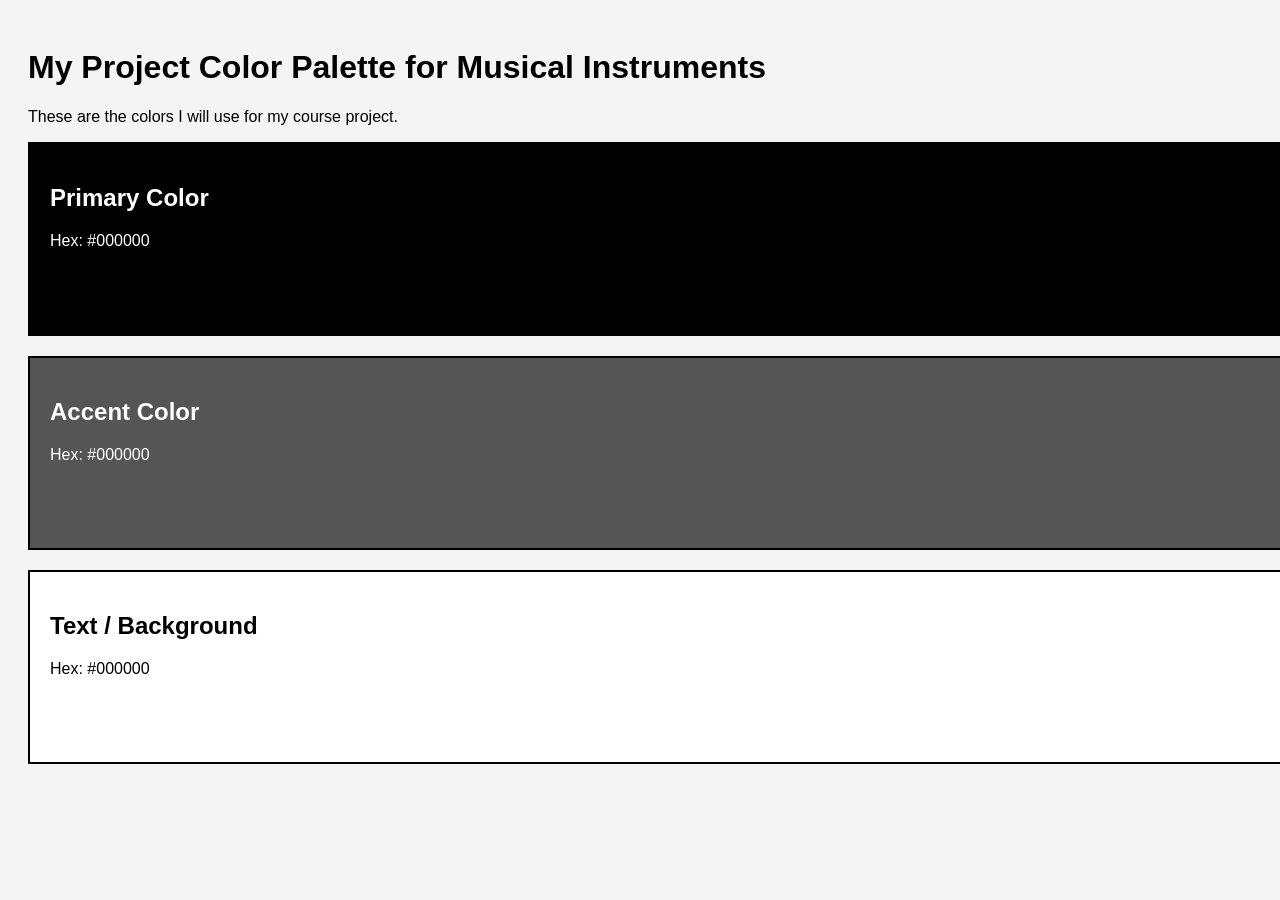
==== w4/index.html @ 84bc06a9 "Attendance: Added HTML and CSS skeleton" ====
<!DOCTYPE html>
<html lang="en">
<head>
    <meta charset="UTF-8">
    <title>My Project Palette</title>
    <link rel="stylesheet" href="css/style.css">
</head>
<body>

    <h1>My Project Color Palette for Musical Instruments</h1>
    <p>These are the colors I will use for my course project.</p>

    <div class="swatch primary">
        <h2>Primary Color</h2>
        <p>Hex: #000000</p>
    </div>

    <div class="swatch accent">
        <h2>Accent Color</h2>
        <p>Hex: #000000</p>
    </div>

    <div class="swatch text">
        <h2>Text / Background</h2>
        <p>Hex: #000000</p>
    </div>

</body>
</html>
---- w4/css/style.css ----
/* General Page Styles */
body {
    font-family: Arial, Helvetica, sans-serif;
    padding: 20px;
    background-color: #f4f4f4;
}

/* SHARED STYLES: All boxes get these rules */
.swatch {
    height: 150px;
    width: 100%;
    margin-bottom: 20px;
    padding: 20px;
    border: 2px solid black;
    color: white;
}

/* UNIQUE STYLES */

/* 1. Primary Color */
.primary {
    background-color: #000000;
}

/* 2. Accent Color */
.accent {
    background-color: #555555;
}

/* 3. Text / Light Color */
.text {
    background-color: #ffffff;
    color: black;
}
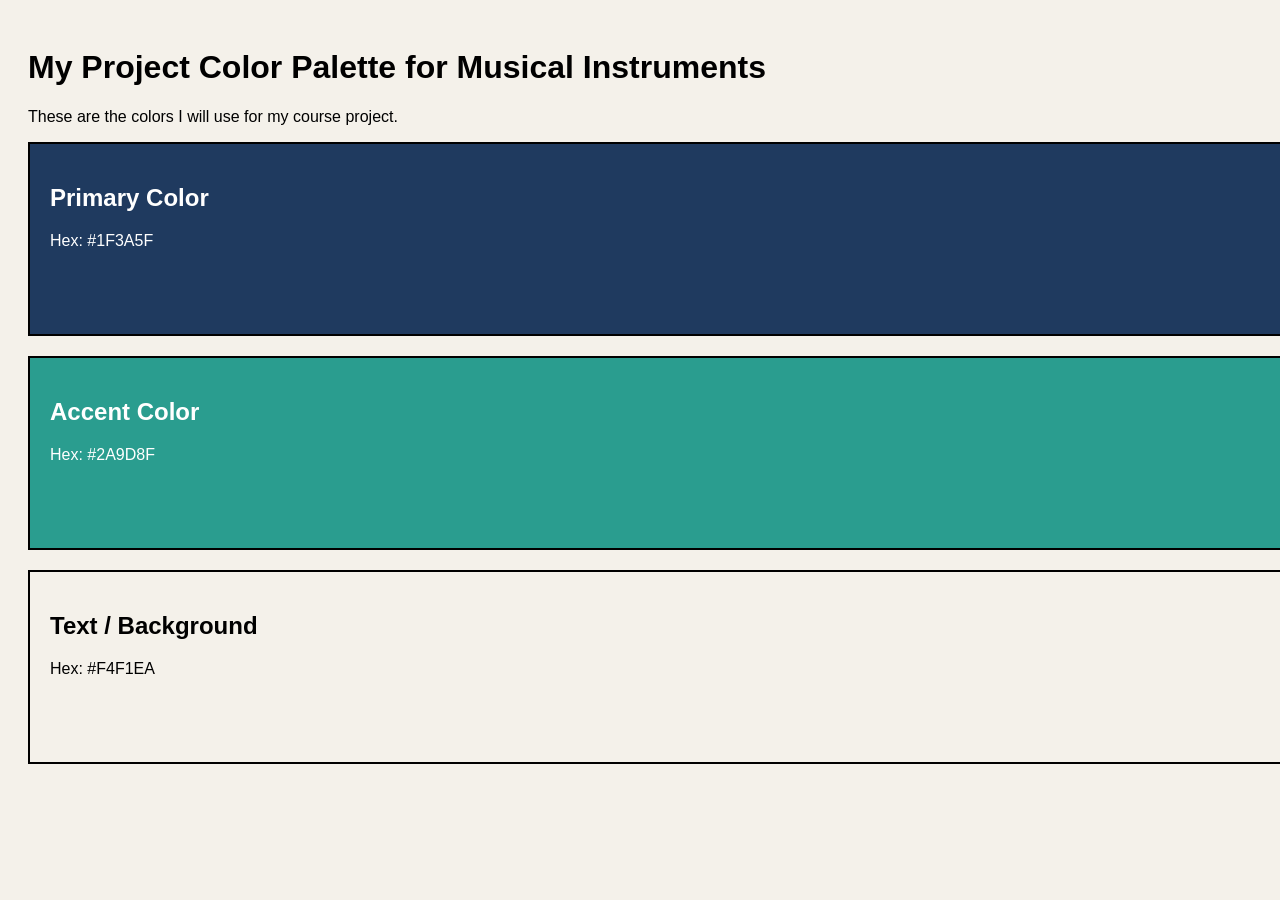
==== commit eb769df1: "Attendance: Applied project color palette" ====
--- a/w4/index.html
+++ b/w4/index.html
@@ -1,3 +1,4 @@
+
 <!DOCTYPE html>
 <html lang="en">
 <head>
@@ -12,18 +13,18 @@
 
     <div class="swatch primary">
         <h2>Primary Color</h2>
-        <p>Hex: #000000</p>
+        <p>Hex: #1F3A5F</p>
     </div>
 
     <div class="swatch accent">
         <h2>Accent Color</h2>
-        <p>Hex: #000000</p>
+        <p>Hex: #2A9D8F</p>
     </div>
 
     <div class="swatch text">
         <h2>Text / Background</h2>
-        <p>Hex: #000000</p>
+        <p>Hex: #F4F1EA</p>
     </div>
 
 </body>
-</html>+</html>
--- a/w4/css/style.css
+++ b/w4/css/style.css
@@ -3,10 +3,10 @@
 body {
     font-family: Arial, Helvetica, sans-serif;
     padding: 20px;
-    background-color: #f4f4f4;
+    background-color: #F4F1EA;
 }
 
-/* SHARED STYLES: All boxes get these rules */
+/* Shared Styles */
 .swatch {
     height: 150px;
     width: 100%;
@@ -16,20 +16,18 @@
     color: white;
 }
 
-/* UNIQUE STYLES */
-
-/* 1. Primary Color */
+/* Primary Color */
 .primary {
-    background-color: #000000;
+    background-color: #1F3A5F;
 }
 
-/* 2. Accent Color */
+/* Accent Color */
 .accent {
-    background-color: #555555;
+    background-color: #2A9D8F;
 }
 
-/* 3. Text / Light Color */
+/* Text / Light Color */
 .text {
-    background-color: #ffffff;
+    background-color: #F4F1EA;
     color: black;
-}
+}
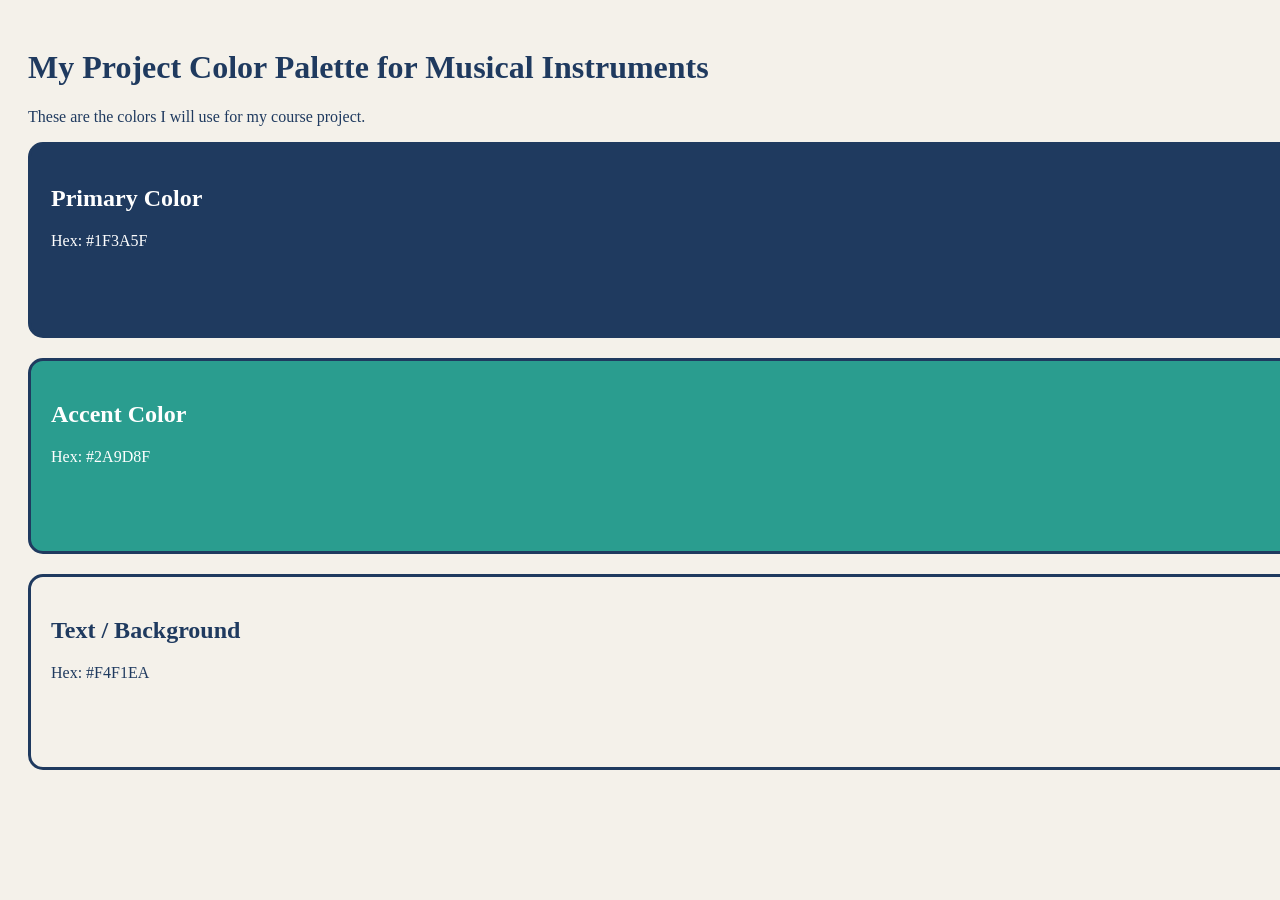
==== commit f20fce0e: "Attendance: Customized design and passed validation" ====
--- a/w4/index.html
+++ b/w4/index.html
@@ -1,4 +1,3 @@
-
 <!DOCTYPE html>
 <html lang="en">
 <head>
--- a/w4/css/style.css
+++ b/w4/css/style.css
@@ -1,9 +1,9 @@
-
 /* General Page Styles */
 body {
-    font-family: Arial, Helvetica, sans-serif;
+    font-family: Georgia, serif;
     padding: 20px;
     background-color: #F4F1EA;
+    color: #1F3A5F;
 }
 
 /* Shared Styles */
@@ -12,7 +12,8 @@
     width: 100%;
     margin-bottom: 20px;
     padding: 20px;
-    border: 2px solid black;
+    border: 3px solid #1F3A5F;
+    border-radius: 15px;
     color: white;
 }
 
@@ -29,5 +30,5 @@
 /* Text / Light Color */
 .text {
     background-color: #F4F1EA;
-    color: black;
+    color: #1F3A5F;
 }
